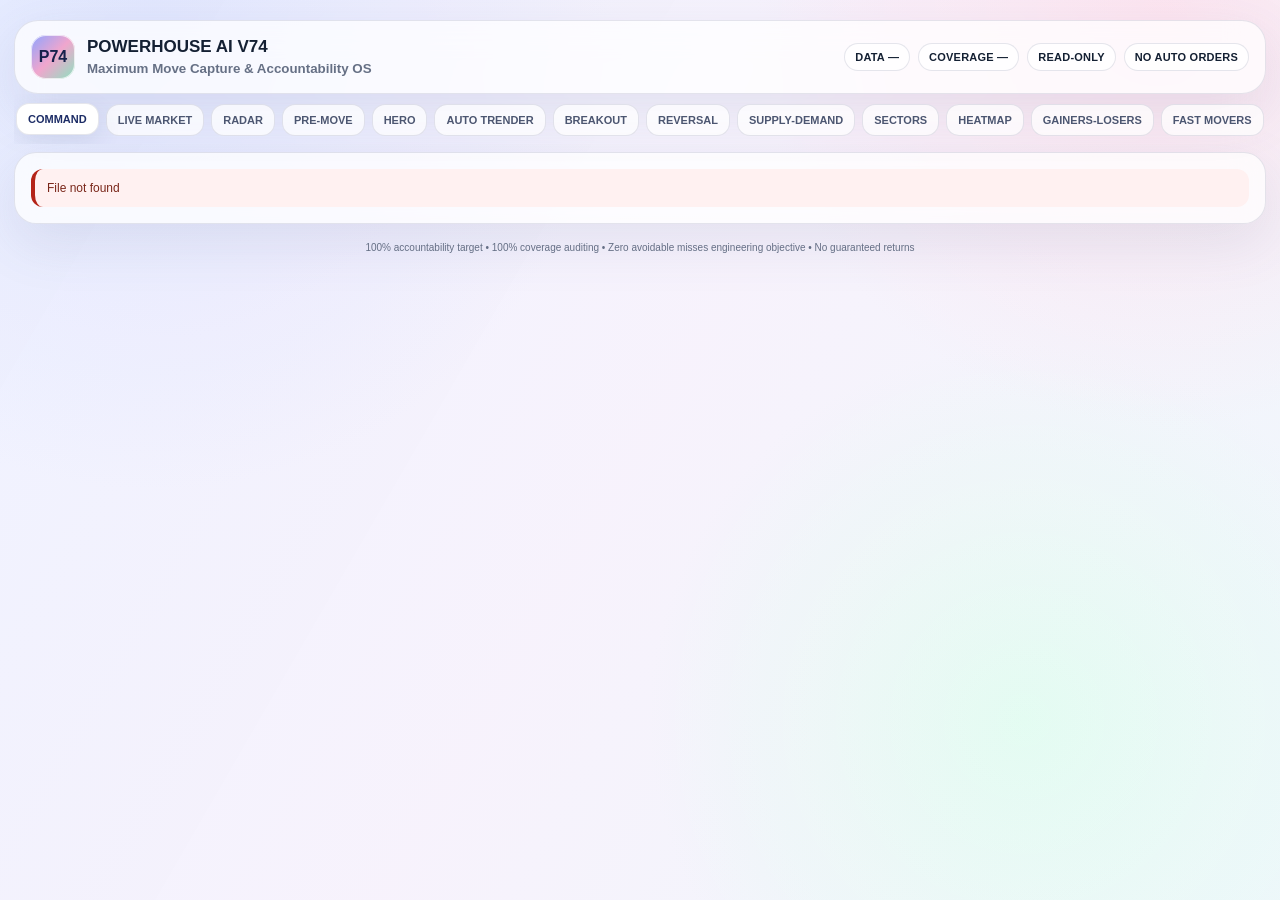
==== static/v74.html @ 8a263426 "Add files via upload" ====
<!doctype html>
<html lang="en">
<head>
<meta charset="utf-8" />
<meta name="viewport" content="width=device-width,initial-scale=1,viewport-fit=cover" />
<meta name="theme-color" content="#f8f7ff" />
<title>POWERHOUSE AI V74</title>
<style>
:root{--bg:#f7f8ff;--ink:#142033;--muted:#667085;--line:rgba(70,82,120,.14);--glass:rgba(255,255,255,.72);--glass2:rgba(255,255,255,.9);--shadow:0 18px 55px rgba(80,91,138,.12);--good:#157347;--warn:#9a6700;--bad:#b42318;--blue:#3b5ccc;--radius:22px}
*{box-sizing:border-box}html{scroll-behavior:smooth}body{margin:0;background:radial-gradient(circle at 12% 4%,#e8ecff 0,transparent 32%),radial-gradient(circle at 91% 2%,#ffe8f3 0,transparent 28%),radial-gradient(circle at 80% 80%,#e7fff5 0,transparent 30%),var(--bg);color:var(--ink);font-family:Inter,ui-sans-serif,-apple-system,BlinkMacSystemFont,"Segoe UI",sans-serif;min-height:100vh}
body:before{content:"";position:fixed;inset:0;pointer-events:none;background:linear-gradient(120deg,rgba(137,172,255,.08),rgba(255,174,214,.07),rgba(152,236,205,.07));z-index:-1}
.shell{max-width:1680px;margin:auto;padding:14px 14px 80px}.top{position:sticky;top:0;z-index:30;padding-top:max(6px,env(safe-area-inset-top));backdrop-filter:blur(18px)}
.brandbar{display:flex;align-items:center;justify-content:space-between;gap:14px;background:var(--glass);border:1px solid var(--line);box-shadow:var(--shadow);border-radius:24px;padding:14px 16px}.brand{display:flex;gap:12px;align-items:center}.logo{width:44px;height:44px;border-radius:15px;background:linear-gradient(135deg,#8ea4ff,#f0a6cd,#8de2c0);display:grid;place-items:center;font-weight:900;color:#17214c;box-shadow:inset 0 0 0 1px rgba(255,255,255,.7)}
.brand h1{font-size:17px;line-height:1.1;margin:0}.brand small{display:block;color:var(--muted);margin-top:4px;font-weight:650}.statusrow{display:flex;gap:8px;flex-wrap:wrap;justify-content:flex-end}.pill{border:1px solid var(--line);background:rgba(255,255,255,.76);border-radius:999px;padding:7px 10px;font-size:11px;font-weight:800;letter-spacing:.02em}.pill.live{color:var(--good)}.pill.bad{color:var(--bad)}
.tabs{display:flex;gap:7px;overflow-x:auto;padding:10px 2px 8px;scrollbar-width:thin}.tab{flex:0 0 auto;border:1px solid var(--line);background:rgba(255,255,255,.74);color:#4c5671;padding:9px 11px;border-radius:13px;font-size:11px;font-weight:850;cursor:pointer;transition:.18s}.tab:hover,.tab.active{transform:translateY(-1px);background:#fff;color:#1d2d66;box-shadow:0 8px 25px rgba(74,87,140,.12)}
.grid{display:grid;grid-template-columns:repeat(12,1fr);gap:12px;margin-top:8px}.card{grid-column:span 3;background:var(--glass);border:1px solid var(--line);border-radius:var(--radius);box-shadow:var(--shadow);padding:16px;backdrop-filter:blur(16px)}.wide{grid-column:span 12}.half{grid-column:span 6}.third{grid-column:span 4}.two{grid-column:span 2}
.label{font-size:10px;color:var(--muted);text-transform:uppercase;letter-spacing:.09em;font-weight:850}.metric{font-size:29px;font-weight:900;margin-top:6px;line-height:1}.sub{font-size:12px;color:var(--muted);margin-top:7px;line-height:1.5}.section-title{display:flex;align-items:center;justify-content:space-between;gap:10px;margin-bottom:12px}.section-title h2{font-size:15px;margin:0}.section-title .tag{font-size:10px;font-weight:850;color:var(--blue);background:#eef1ff;padding:6px 9px;border-radius:999px}
.tablewrap{overflow:auto;border-radius:15px;border:1px solid var(--line)}table{width:100%;border-collapse:collapse;min-width:920px;background:rgba(255,255,255,.55)}th,td{text-align:left;padding:10px 11px;border-bottom:1px solid var(--line);font-size:11px;vertical-align:top}th{position:sticky;top:0;background:#fbfbff;color:#5c6478;font-size:10px;letter-spacing:.04em;text-transform:uppercase;z-index:2}tr:hover td{background:rgba(238,241,255,.6)}
.stage{display:inline-flex;padding:5px 8px;border-radius:999px;font-size:9px;font-weight:900;background:#eef1ff;color:#3f55a8}.state-watch{background:#f5f6f8;color:#667085}.state-early{background:#edf4ff;color:#175cd3}.state-pressure{background:#fff7e8;color:#b54708}.state-break{background:#fff0f1;color:#b42318}.state-active{background:#eafbf2;color:#067647}.neg{color:var(--bad)}.pos{color:var(--good)}
.scouts{display:grid;grid-template-columns:repeat(7,minmax(105px,1fr));gap:8px}.scout{border:1px solid var(--line);border-radius:15px;padding:10px;background:rgba(255,255,255,.65)}.scout b{display:block;font-size:12px;margin-top:5px}.scout small{color:var(--muted);font-size:9px}.bar{height:5px;background:#eef0f5;border-radius:999px;overflow:hidden;margin-top:8px}.bar i{display:block;height:100%;background:linear-gradient(90deg,#93a9ff,#e39bc7,#70d3ad);border-radius:999px}
.controls{display:flex;gap:8px;flex-wrap:wrap}.input{border:1px solid var(--line);background:#fff;border-radius:13px;padding:10px 12px;font:inherit;font-size:12px;outline:none;min-width:160px}.btn{border:0;background:#263b83;color:#fff;padding:10px 13px;border-radius:13px;font-size:11px;font-weight:850;cursor:pointer}.btn.secondary{background:#fff;color:#344054;border:1px solid var(--line)}
.hero-grid{display:grid;grid-template-columns:repeat(4,1fr);gap:8px}.hero-field{border:1px solid var(--line);background:rgba(255,255,255,.62);padding:10px;border-radius:14px}.hero-field span{display:block;font-size:9px;text-transform:uppercase;color:var(--muted);font-weight:800}.hero-field b{display:block;margin-top:5px;font-size:13px}.call{color:var(--good)}.put{color:var(--bad)}.wait{color:var(--warn)}
.truth{border-left:4px solid #8395e9;background:rgba(238,241,255,.72);padding:12px 14px;border-radius:12px;font-size:11px;line-height:1.55;color:#4e5870}.empty{padding:28px;text-align:center;color:var(--muted);font-size:12px}.error{border-left:4px solid var(--bad);background:#fff1f1;padding:12px;border-radius:12px;color:#7a271a;font-size:12px}.goodnote{border-left:4px solid var(--good);background:#ecfdf3;padding:12px;border-radius:12px;color:#05603a;font-size:12px}.mono{font-family:ui-monospace,SFMono-Regular,Menlo,monospace;white-space:pre-wrap;font-size:10px;line-height:1.5;max-height:460px;overflow:auto;background:#f8f9fc;border:1px solid var(--line);padding:12px;border-radius:15px}.footer{margin-top:18px;color:var(--muted);font-size:10px;text-align:center}
@media(max-width:1100px){.card,.third{grid-column:span 6}.two{grid-column:span 4}.scouts{grid-template-columns:repeat(4,1fr)}}@media(max-width:720px){.shell{padding:8px 8px 64px}.brandbar{border-radius:18px;padding:11px}.brand small{display:none}.statusrow .pill:nth-child(n+3){display:none}.card,.half,.third,.two{grid-column:span 12}.grid{gap:8px}.scouts{grid-template-columns:repeat(2,1fr)}.hero-grid{grid-template-columns:repeat(2,1fr)}.metric{font-size:25px}.tab{font-size:10px;padding:8px 9px}.card{padding:13px;border-radius:18px}}
</style>
</head>
<body>
<div class="shell">
  <div class="top">
    <div class="brandbar">
      <div class="brand"><div class="logo">P74</div><div><h1>POWERHOUSE AI V74</h1><small>Maximum Move Capture & Accountability OS</small></div></div>
      <div class="statusrow"><span id="dataPill" class="pill">DATA —</span><span id="coveragePill" class="pill">COVERAGE —</span><span class="pill">READ-ONLY</span><span class="pill">NO AUTO ORDERS</span></div>
    </div>
    <div id="tabs" class="tabs"></div>
  </div>

  <main id="content"></main>
  <div class="footer">100% accountability target • 100% coverage auditing • Zero avoidable misses engineering objective • No guaranteed returns</div>
</div>
<script>
const TABS = ["COMMAND","LIVE MARKET","RADAR","PRE-MOVE","HERO","AUTO TRENDER","BREAKOUT","REVERSAL","SUPPLY-DEMAND","SECTORS","HEATMAP","GAINERS-LOSERS","FAST MOVERS","DERIVATIVES","OPTION CHAIN","OI","FUTURES","GREEKS","IV","EXPIRY","VOLUME","ORDER FLOW","DEPTH","SMART MONEY","CHART","PATTERNS","CANDLESTICKS","VIX","CIRCUITS","ALERTS","RE-ENTRY","MISSED MOVES","REPLAY","PERFORMANCE","SYSTEM"];
let state={status:null,active:"COMMAND",hero:null,extra:null,lastFetchMs:null};
const $=s=>document.querySelector(s); const esc=v=>String(v??"—").replace(/[&<>"']/g,m=>({"&":"&amp;","<":"&lt;",">":"&gt;","\"":"&quot;","'":"&#39;"}[m]));
const n=(v,d=1)=>Number.isFinite(Number(v))?Number(v).toFixed(d):"—"; const clsChange=v=>Number(v)>=0?"pos":"neg";
function stageRank(s){return ["DISCOVERY","EARLY CLUE","BUILDING","ACCELERATING","ARMING","TRIGGER NEAR","TRIGGER READY","HERO","ENTRY ACTIVE","T1","T2","T3","RUNNER","EXIT / RE-ENTRY"].indexOf(s)}
function stateClass(s){if(s==="MOVE ACTIVE")return"state-active";if(s==="BREAK IMMINENT")return"state-break";if(s==="PRESSURE RISING")return"state-pressure";if(s==="EARLY BUILD")return"state-early";return"state-watch"}
function card(label,val,sub="",span="card"){return `<section class="${span}"><div class="label">${esc(label)}</div><div class="metric">${esc(val)}</div>${sub?`<div class="sub">${sub}</div>`:""}</section>`}
function title(t,tag=""){return `<div class="section-title"><h2>${esc(t)}</h2>${tag?`<span class="tag">${esc(tag)}</span>`:""}</div>`}
function truth(){return `<div class="truth">V74 treats 100% movement capture as an engineering coverage target, not a profitability promise. Missing/stale evidence stays visible; opportunity discovery is broad, Hero qualification is strict.</div>`}
function rows(){return (((state.status||{}).radar||{}).candidates)||[]}
function candidateTable(list=rows(),limit=80){let r=list.slice(0,limit);if(!r.length)return `<div class="empty">No truthful live candidates available yet.</div>`;return `<div class="tablewrap"><table><thead><tr><th>Symbol</th><th>Stage</th><th>Move</th><th>Big Move</th><th>Score</th><th>LTP</th><th>Change</th><th>Scouts</th><th>Pattern</th><th>Sector</th><th>Second Chance</th></tr></thead><tbody>${r.map(x=>`<tr><td><b>${esc(x.symbol)}</b></td><td><span class="stage">${esc(x.stage)}</span></td><td>${esc(x.move_class)}</td><td><span class="stage ${stateClass(x.big_move_state)}">${esc(x.big_move_state)}</span></td><td><b>${n(x.score)}</b></td><td>${n(x.ltp,2)}</td><td class="${clsChange(x.change_pct)}">${n(x.change_pct,2)}%</td><td>${esc((x.scout_pack||{}).ready_count)}/7</td><td>${esc(x.pattern)}</td><td>${esc(x.sector)}</td><td>${esc((x.second_chance||[]).join(" • "))}</td></tr>`).join("")}</tbody></table></div>`}
function scoutPanel(c){let sp=(c||{}).scout_pack||{}, ss=sp.scouts||{};return `<div class="scouts">${["price","volume","oi","sector","order_flow","pattern","options"].map(k=>{let x=ss[k]||{},score=x.score;return `<div class="scout"><small>${esc(k.replace('_',' ').toUpperCase())}</small><b>${x.status==="READY"?n(score):"UNAVAILABLE"}</b><div class="bar"><i style="width:${Number(score)||0}%"></i></div></div>`}).join("")}</div>`}
function renderCommand(){let s=state.status||{},c=s.coverage||{},big=((s.big_move_capture_engine||{}).candidates)||[],best=big[0]||rows()[0];return `<div class="grid">${card("Universe Coverage",`${c.universe_covered??0}/${c.universe_expected??0}`,`${n(c.universe_coverage_pct)}% accounted`,"card two")}${card("Fresh Quotes",c.fresh_quotes??0,"Quote truth ≤ freshness guard","card two")}${card("Symbols Scanned",c.symbols_scanned??0,"Whole F&O coverage sentinel","card two")}${card("Moves Early",c.moves_detected_early??0,"Detected before meaningful-move event","card two")}${card("Moves Late",c.moves_detected_late??0,"Detected after move onset","card two")}${card("Completely Missed",c.moves_completely_missed??0,"Must have explicit root cause","card two")}
<section class="card wide">${title("BIG MOVE FORMING","Engine 5.0")}${best?`<div class="hero-grid"><div class="hero-field"><span>Symbol</span><b>${esc(best.symbol)}</b></div><div class="hero-field"><span>State</span><b>${esc(best.big_move_state)}</b></div><div class="hero-field"><span>Lifecycle</span><b>${esc(best.stage)}</b></div><div class="hero-field"><span>Move class</span><b>${esc(best.move_class)}</b></div></div><div style="margin-top:12px">${scoutPanel(best)}</div>`:`<div class="empty">Waiting for live F&O evidence.</div>`}</section>
<section class="card wide">${title("Priority Radar",`${rows().length} tracked`)}${candidateTable(rows(),25)}</section><section class="card wide">${truth()}</section></div>`}
function renderLive(){let r=[...rows()].sort((a,b)=>Math.abs(Number(b.change_pct)||0)-Math.abs(Number(a.change_pct)||0));return `<div class="grid"><section class="card wide">${title("LIVE MARKET — Truthful F&O Census","No mock fill")}${candidateTable(r,120)}</section></div>`}
function renderRadar(filter){let r=rows();if(filter)r=r.filter(filter);return `<div class="grid"><section class="card wide">${title(state.active,`${r.length} matches`)}${candidateTable(r,150)}</section></div>`}
function renderHero(){let h=state.hero&&state.hero.hero5;return `<div class="grid"><section class="card wide">${title("HERO 5.0 — Exact Execution Plan","Strict qualification")}<div class="controls"><input id="heroSymbol" class="input" placeholder="F&O symbol e.g. RELIANCE"/><button class="btn" onclick="loadHero()">Build Hero</button></div>${!h?`<div class="empty">Enter a live F&O symbol. No Hero is emitted without option-chain + liquidity + risk evidence.</div>`:`<div style="margin-top:14px"><div class="hero-grid"><div class="hero-field"><span>CALL / PUT / WAIT</span><b class="${String(h.action||'wait').toLowerCase()}">${esc(h.action)}</b></div><div class="hero-field"><span>Strike</span><b>${esc(h.strike)}</b></div><div class="hero-field"><span>Expiry</span><b>${esc(h.expiry)}</b></div><div class="hero-field"><span>Premium</span><b>${esc(h.premium)}</b></div><div class="hero-field"><span>Entry Low</span><b>${esc(h.entry_low)}</b></div><div class="hero-field"><span>Ideal Entry</span><b>${esc(h.ideal_entry)}</b></div><div class="hero-field"><span>Entry High</span><b>${esc(h.entry_high)}</b></div><div class="hero-field"><span>Do Not Chase</span><b>${esc(h.do_not_chase)}</b></div><div class="hero-field"><span>SL</span><b>${esc(h.sl)}</b></div><div class="hero-field"><span>Structural SL</span><b>${esc(h.structural_sl)}</b></div><div class="hero-field"><span>Time Stop</span><b>${esc(h.time_stop_min)} min</b></div><div class="hero-field"><span>T1 / T2 / T3</span><b>${esc(h.t1)} / ${esc(h.t2)} / ${esc(h.t3)}</b></div><div class="hero-field"><span>Extended</span><b>${esc(h.extended_target)}</b></div><div class="hero-field"><span>Liquidity Grade</span><b>${esc(h.liquidity_grade)}</b></div><div class="hero-field"><span>Spread</span><b>${esc(h.spread_pct)}%</b></div><div class="hero-field"><span>VIX Regime</span><b>${esc(h.vix_regime)}</b></div></div><div style="margin-top:12px" class="${(h.blocked_by||[]).length?'error':'goodnote'}"><b>${(h.blocked_by||[]).length?'BLOCKED':'QUALIFIED'}</b> ${(h.blocked_by||[]).join(' • ')||'No mandatory blocker active.'}</div><div class="grid" style="margin-top:0"><div class="card third">${title('Why Now')}<div class="sub">${esc((h.why_now||[]).join(' • '))}</div></div><div class="card third">${title('Why This Strike')}<div class="sub">${esc((h.why_this_strike||[]).join(' • '))}</div></div><div class="card third">${title('What Invalidates')}<div class="sub">${esc((h.what_invalidates||[]).join(' • '))}</div></div></div></div>`}</section></div>`}
function renderDeriv(kind){let r=rows();let col={"OI":"oi","IV":"options","GREEKS":"options","FUTURES":"oi","DERIVATIVES":"options"}[kind]||"options";return `<div class="grid"><section class="card wide">${title(kind,"Evidence only when supplied")}<div class="tablewrap"><table><thead><tr><th>Symbol</th><th>Stage</th><th>Scout</th><th>Score</th><th>Evidence</th></tr></thead><tbody>${r.slice(0,120).map(x=>{let z=(((x.scout_pack||{}).scouts)||{})[col]||{};return `<tr><td><b>${esc(x.symbol)}</b></td><td>${esc(x.stage)}</td><td>${esc(z.status)}</td><td>${esc(z.score)}</td><td><span class="mono" style="display:block;max-height:80px">${esc(JSON.stringify(z))}</span></td></tr>`}).join('')}</tbody></table></div></section></div>`}
function renderMicroEvidence(kind){let map={"VOLUME":"volume","ORDER FLOW":"order_flow","DEPTH":"order_flow","PATTERNS":"pattern","CANDLESTICKS":"pattern","SECTORS":"sector","SMART MONEY":"order_flow"};let key=map[kind]||"price";return `<div class="grid"><section class="card wide">${title(kind,"7-scout context")}<div class="tablewrap"><table><thead><tr><th>Symbol</th><th>Stage</th><th>Move</th><th>Score</th><th>${esc(kind)} evidence</th></tr></thead><tbody>${rows().slice(0,140).map(x=>{let z=(((x.scout_pack||{}).scouts)||{})[key]||{};return `<tr><td><b>${esc(x.symbol)}</b></td><td>${esc(x.stage)}</td><td>${esc(x.move_class)}</td><td>${esc(z.score)}</td><td><span class="mono" style="display:block;max-height:80px">${esc(JSON.stringify(z))}</span></td></tr>`}).join('')}</tbody></table></div></section></div>`}
function renderMiss(){let m=(state.status||{}).miss_killer||{};return `<div class="grid">${Object.entries(m.counts||{}).filter(([,v])=>v).map(([k,v])=>card(k,v,"Root-cause events","card third")).join('')}<section class="card wide">${title("MISS KILLER 2.0","Silent miss forbidden")}<div class="sub">Allowed classifications: ${esc((m.allowed_classifications||[]).join(' • '))}</div><div class="mono" style="margin-top:12px">${esc(JSON.stringify(m.events||[],null,2))}</div></section></div>`}
function renderPerformance(){let p=(state.status||{}).performance_intelligence||{};let list=p.pattern_records||[];return `<div class="grid">${card("Tracked Setups",(p.overall||{}).tracked_setups??0,"Observed V74 candidates","card third")}${card("Meaningful Moves",(p.overall||{}).meaningful_moves??0,"Observed events","card third")}${card("Median Lead Time",`${n((p.overall||{}).median_lead_time_sec,1)}s`,`Descriptive, not predictive`,"card third")}<section class="card wide">${title("Profitability Intelligence","Observed records only")}<div class="tablewrap"><table><thead><tr><th>Pattern</th><th>Sample</th><th>Follow-through</th><th>Median MFE</th><th>Median MAE</th><th>Probability</th></tr></thead><tbody>${list.map(x=>`<tr><td>${esc(x.pattern)}</td><td>${esc(x.sample_size)}</td><td>${esc(x.observed_follow_through_pct)}%</td><td>${esc(x.median_mfe_pct)}%</td><td>${esc(x.median_mae_pct)}%</td><td>Not claimed</td></tr>`).join('')}</tbody></table></div></section></div>`}
function renderReplay(){return `<div class="grid"><section class="card wide">${title("REPLAY — No Look-Ahead Forensics")}<div class="controls"><input id="replaySymbol" class="input" placeholder="Symbol"/><button class="btn" onclick="loadReplay()">Load Replay</button></div>${state.extra?`<div class="mono" style="margin-top:12px">${esc(JSON.stringify(state.extra,null,2))}</div>`:`<div class="empty">Enter a symbol to inspect the existing V72 replay timeline through V74.</div>`}</section></div>`}
function renderOptionChain(){return `<div class="grid"><section class="card wide">${title("OPTION CHAIN","On-demand, no fake chain")}<div class="controls"><input id="chainSymbol" class="input" placeholder="F&O symbol"/><button class="btn" onclick="loadChain()">Fetch Live Chain</button></div>${state.extra?`<div class="mono" style="margin-top:12px">${esc(JSON.stringify(state.extra,null,2))}</div>`:`<div class="empty">Option chain is fetched only from the authenticated provider.</div>`}</section></div>`}
function renderChart(){return `<div class="grid"><section class="card wide">${title("CHART SUPER ENGINE","Supply/Demand • VWAP • AVWAP • EMA • VP • OI Walls • Hero levels")}<div class="controls"><input id="chartSymbol" class="input" placeholder="F&O symbol"/><button class="btn" onclick="loadChart()">Load Intelligence</button></div>${state.extra?`<div class="mono" style="margin-top:12px">${esc(JSON.stringify(state.extra,null,2))}</div>`:`<div class="empty">On-demand chart intelligence preserves existing V72/V73 calculation paths.</div>`}</section></div>`}
function renderSystem(){let s=state.status||{};return `<div class="grid"><section class="card half">${title("SYSTEM TRUTH")}<div class="mono">${esc(JSON.stringify({version:s.version,release:s.release,data_status:s.data_status,coverage:s.coverage,performance:s.performance,truth_policy:s.truth_policy},null,2))}</div></section><section class="card half">${title("Session / Expiry Brain")}<div class="mono">${esc(JSON.stringify(s.session_brain||{},null,2))}</div></section><section class="card wide">${truth()}</section></div>`}
function render(){let a=state.active;let html;if(a==="COMMAND")html=renderCommand();else if(a==="LIVE MARKET")html=renderLive();else if(a==="RADAR")html=renderRadar();else if(a==="PRE-MOVE")html=renderRadar(x=>stageRank(x.stage)<=6);else if(a==="HERO")html=renderHero();else if(a==="AUTO TRENDER")html=renderRadar(x=>x.stage==="ACCELERATING"||x.stage==="ARMING"||x.stage==="TRIGGER NEAR");else if(a==="BREAKOUT")html=renderRadar(x=>x.move_class==="BREAKOUT MOVE"||String(x.pattern||'').toUpperCase().includes('BREAK'));else if(a==="REVERSAL")html=renderRadar(x=>x.move_class==="REVERSAL MOVE"||String(x.pattern||'').toUpperCase().includes('REVERS'));else if(a==="SUPPLY-DEMAND")html=renderRadar(x=>x.supply_demand);else if(a==="HEATMAP")html=renderRadar();else if(a==="GAINERS-LOSERS")html=renderLive();else if(a==="FAST MOVERS")html=renderRadar(x=>Number((((x.scout_pack||{}).scouts||{}).price||{}).score)>=60);else if(["DERIVATIVES","OI","FUTURES","GREEKS","IV"].includes(a))html=renderDeriv(a);else if(a==="OPTION CHAIN")html=renderOptionChain();else if(a==="EXPIRY")html=renderSystem();else if(["VOLUME","ORDER FLOW","DEPTH","SMART MONEY","PATTERNS","CANDLESTICKS","SECTORS"].includes(a))html=renderMicroEvidence(a);else if(a==="CHART")html=renderChart();else if(a==="VIX")html=renderSystem();else if(a==="CIRCUITS"){let c=(state.status||{}).circuits||{};html=`<div class="grid"><section class="card wide">${title('CIRCUITS',`${(c.candidates||[]).length||0} candidates`)}<div class="mono">${esc(JSON.stringify(c,null,2))}</div></section></div>`}else if(a==="ALERTS"){let c=(state.status||{}).alerts||{};html=`<div class="grid"><section class="card wide">${title('ALERTS','P0–P3 evidence priorities')}<div class="mono">${esc(JSON.stringify(c,null,2))}</div></section></div>`}else if(a==="RE-ENTRY")html=renderRadar(x=>(x.second_chance||[]).length);else if(a==="MISSED MOVES")html=renderMiss();else if(a==="REPLAY")html=renderReplay();else if(a==="PERFORMANCE")html=renderPerformance();else html=renderSystem();$("#content").innerHTML=html;}
function initTabs(){let el=$("#tabs");el.innerHTML=TABS.map(t=>`<button class="tab ${t===state.active?'active':''}" data-tab="${esc(t)}">${esc(t)}</button>`).join('');el.addEventListener('click',e=>{let b=e.target.closest('.tab');if(!b)return;state.active=b.dataset.tab;state.extra=null;document.querySelectorAll('.tab').forEach(x=>x.classList.toggle('active',x===b));render();telemetry();});}
async function getJson(url,opt){let t=performance.now();let r=await fetch(url,opt);let fetchMs=performance.now()-t;state.lastFetchMs=fetchMs;if(!r.ok){let j=await r.json().catch(()=>({detail:r.statusText}));throw new Error(j.detail||r.statusText)}return r.json()}
async function load(){try{state.status=await getJson('/api/v74/status');let ds=state.status.data_status||'UNAVAILABLE';$("#dataPill").textContent=`DATA ${ds}`;$("#dataPill").className=`pill ${ds==='LIVE'?'live':'bad'}`;let c=state.status.coverage||{};$("#coveragePill").textContent=`COVERAGE ${c.universe_covered??0}/${c.universe_expected??0}`;$("#coveragePill").className='pill';render();telemetry()}catch(e){$("#content").innerHTML=`<div class="grid"><section class="card wide"><div class="error">${esc(e.message)}</div></section></div>`}}
async function loadHero(){let v=$("#heroSymbol")?.value?.trim();if(!v)return;try{state.hero=await getJson(`/api/v74/hero/${encodeURIComponent(v)}`);render()}catch(e){alert(e.message)}}
async function loadReplay(){let v=$("#replaySymbol")?.value?.trim();if(!v)return;try{state.extra=await getJson(`/api/v74/replay/${encodeURIComponent(v)}`);render()}catch(e){alert(e.message)}}
async function loadChain(){let v=$("#chainSymbol")?.value?.trim();if(!v)return;try{state.extra=await getJson(`/api/v74/option-chain/${encodeURIComponent(v)}`);render()}catch(e){alert(e.message)}}
async function loadChart(){let v=$("#chartSymbol")?.value?.trim();if(!v)return;try{state.extra=await getJson(`/api/v74/chart/${encodeURIComponent(v)}`);render()}catch(e){alert(e.message)}}
function telemetry(){let payload={fetch_ms:state.lastFetchMs,render_ms:0,tab:state.active};fetch('/api/v74/telemetry/ui',{method:'POST',headers:{'content-type':'application/json'},body:JSON.stringify(payload)}).catch(()=>{});}
initTabs();load();setInterval(load,15000);
</script>
</body>
</html>
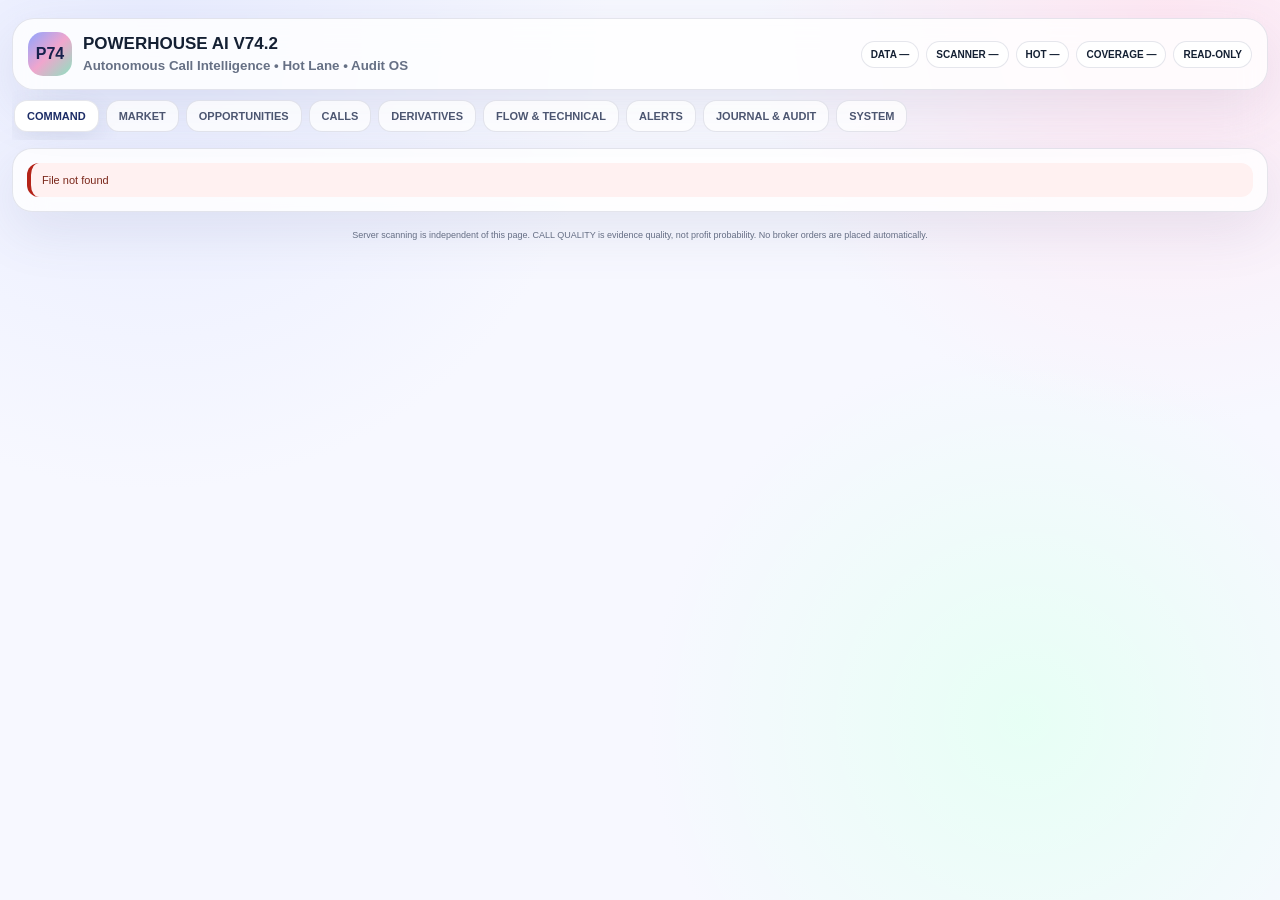
==== commit d4f58fef: "Add files via upload" ====
--- a/static/v74.html
+++ b/static/v74.html
@@ -4,76 +4,63 @@
 <meta charset="utf-8" />
 <meta name="viewport" content="width=device-width,initial-scale=1,viewport-fit=cover" />
 <meta name="theme-color" content="#f8f7ff" />
-<title>POWERHOUSE AI V74</title>
+<title>POWERHOUSE AI V74.2 — Autonomous Call Intelligence</title>
 <style>
-:root{--bg:#f7f8ff;--ink:#142033;--muted:#667085;--line:rgba(70,82,120,.14);--glass:rgba(255,255,255,.72);--glass2:rgba(255,255,255,.9);--shadow:0 18px 55px rgba(80,91,138,.12);--good:#157347;--warn:#9a6700;--bad:#b42318;--blue:#3b5ccc;--radius:22px}
+:root{--bg:#f7f8ff;--ink:#142033;--muted:#667085;--line:rgba(70,82,120,.14);--glass:rgba(255,255,255,.80);--shadow:0 18px 55px rgba(80,91,138,.12);--good:#157347;--warn:#9a6700;--bad:#b42318;--blue:#3b5ccc;--radius:20px}
 *{box-sizing:border-box}html{scroll-behavior:smooth}body{margin:0;background:radial-gradient(circle at 12% 4%,#e8ecff 0,transparent 32%),radial-gradient(circle at 91% 2%,#ffe8f3 0,transparent 28%),radial-gradient(circle at 80% 80%,#e7fff5 0,transparent 30%),var(--bg);color:var(--ink);font-family:Inter,ui-sans-serif,-apple-system,BlinkMacSystemFont,"Segoe UI",sans-serif;min-height:100vh}
-body:before{content:"";position:fixed;inset:0;pointer-events:none;background:linear-gradient(120deg,rgba(137,172,255,.08),rgba(255,174,214,.07),rgba(152,236,205,.07));z-index:-1}
-.shell{max-width:1680px;margin:auto;padding:14px 14px 80px}.top{position:sticky;top:0;z-index:30;padding-top:max(6px,env(safe-area-inset-top));backdrop-filter:blur(18px)}
-.brandbar{display:flex;align-items:center;justify-content:space-between;gap:14px;background:var(--glass);border:1px solid var(--line);box-shadow:var(--shadow);border-radius:24px;padding:14px 16px}.brand{display:flex;gap:12px;align-items:center}.logo{width:44px;height:44px;border-radius:15px;background:linear-gradient(135deg,#8ea4ff,#f0a6cd,#8de2c0);display:grid;place-items:center;font-weight:900;color:#17214c;box-shadow:inset 0 0 0 1px rgba(255,255,255,.7)}
-.brand h1{font-size:17px;line-height:1.1;margin:0}.brand small{display:block;color:var(--muted);margin-top:4px;font-weight:650}.statusrow{display:flex;gap:8px;flex-wrap:wrap;justify-content:flex-end}.pill{border:1px solid var(--line);background:rgba(255,255,255,.76);border-radius:999px;padding:7px 10px;font-size:11px;font-weight:800;letter-spacing:.02em}.pill.live{color:var(--good)}.pill.bad{color:var(--bad)}
-.tabs{display:flex;gap:7px;overflow-x:auto;padding:10px 2px 8px;scrollbar-width:thin}.tab{flex:0 0 auto;border:1px solid var(--line);background:rgba(255,255,255,.74);color:#4c5671;padding:9px 11px;border-radius:13px;font-size:11px;font-weight:850;cursor:pointer;transition:.18s}.tab:hover,.tab.active{transform:translateY(-1px);background:#fff;color:#1d2d66;box-shadow:0 8px 25px rgba(74,87,140,.12)}
-.grid{display:grid;grid-template-columns:repeat(12,1fr);gap:12px;margin-top:8px}.card{grid-column:span 3;background:var(--glass);border:1px solid var(--line);border-radius:var(--radius);box-shadow:var(--shadow);padding:16px;backdrop-filter:blur(16px)}.wide{grid-column:span 12}.half{grid-column:span 6}.third{grid-column:span 4}.two{grid-column:span 2}
-.label{font-size:10px;color:var(--muted);text-transform:uppercase;letter-spacing:.09em;font-weight:850}.metric{font-size:29px;font-weight:900;margin-top:6px;line-height:1}.sub{font-size:12px;color:var(--muted);margin-top:7px;line-height:1.5}.section-title{display:flex;align-items:center;justify-content:space-between;gap:10px;margin-bottom:12px}.section-title h2{font-size:15px;margin:0}.section-title .tag{font-size:10px;font-weight:850;color:var(--blue);background:#eef1ff;padding:6px 9px;border-radius:999px}
-.tablewrap{overflow:auto;border-radius:15px;border:1px solid var(--line)}table{width:100%;border-collapse:collapse;min-width:920px;background:rgba(255,255,255,.55)}th,td{text-align:left;padding:10px 11px;border-bottom:1px solid var(--line);font-size:11px;vertical-align:top}th{position:sticky;top:0;background:#fbfbff;color:#5c6478;font-size:10px;letter-spacing:.04em;text-transform:uppercase;z-index:2}tr:hover td{background:rgba(238,241,255,.6)}
-.stage{display:inline-flex;padding:5px 8px;border-radius:999px;font-size:9px;font-weight:900;background:#eef1ff;color:#3f55a8}.state-watch{background:#f5f6f8;color:#667085}.state-early{background:#edf4ff;color:#175cd3}.state-pressure{background:#fff7e8;color:#b54708}.state-break{background:#fff0f1;color:#b42318}.state-active{background:#eafbf2;color:#067647}.neg{color:var(--bad)}.pos{color:var(--good)}
-.scouts{display:grid;grid-template-columns:repeat(7,minmax(105px,1fr));gap:8px}.scout{border:1px solid var(--line);border-radius:15px;padding:10px;background:rgba(255,255,255,.65)}.scout b{display:block;font-size:12px;margin-top:5px}.scout small{color:var(--muted);font-size:9px}.bar{height:5px;background:#eef0f5;border-radius:999px;overflow:hidden;margin-top:8px}.bar i{display:block;height:100%;background:linear-gradient(90deg,#93a9ff,#e39bc7,#70d3ad);border-radius:999px}
-.controls{display:flex;gap:8px;flex-wrap:wrap}.input{border:1px solid var(--line);background:#fff;border-radius:13px;padding:10px 12px;font:inherit;font-size:12px;outline:none;min-width:160px}.btn{border:0;background:#263b83;color:#fff;padding:10px 13px;border-radius:13px;font-size:11px;font-weight:850;cursor:pointer}.btn.secondary{background:#fff;color:#344054;border:1px solid var(--line)}
-.hero-grid{display:grid;grid-template-columns:repeat(4,1fr);gap:8px}.hero-field{border:1px solid var(--line);background:rgba(255,255,255,.62);padding:10px;border-radius:14px}.hero-field span{display:block;font-size:9px;text-transform:uppercase;color:var(--muted);font-weight:800}.hero-field b{display:block;margin-top:5px;font-size:13px}.call{color:var(--good)}.put{color:var(--bad)}.wait{color:var(--warn)}
-.truth{border-left:4px solid #8395e9;background:rgba(238,241,255,.72);padding:12px 14px;border-radius:12px;font-size:11px;line-height:1.55;color:#4e5870}.empty{padding:28px;text-align:center;color:var(--muted);font-size:12px}.error{border-left:4px solid var(--bad);background:#fff1f1;padding:12px;border-radius:12px;color:#7a271a;font-size:12px}.goodnote{border-left:4px solid var(--good);background:#ecfdf3;padding:12px;border-radius:12px;color:#05603a;font-size:12px}.mono{font-family:ui-monospace,SFMono-Regular,Menlo,monospace;white-space:pre-wrap;font-size:10px;line-height:1.5;max-height:460px;overflow:auto;background:#f8f9fc;border:1px solid var(--line);padding:12px;border-radius:15px}.footer{margin-top:18px;color:var(--muted);font-size:10px;text-align:center}
-@media(max-width:1100px){.card,.third{grid-column:span 6}.two{grid-column:span 4}.scouts{grid-template-columns:repeat(4,1fr)}}@media(max-width:720px){.shell{padding:8px 8px 64px}.brandbar{border-radius:18px;padding:11px}.brand small{display:none}.statusrow .pill:nth-child(n+3){display:none}.card,.half,.third,.two{grid-column:span 12}.grid{gap:8px}.scouts{grid-template-columns:repeat(2,1fr)}.hero-grid{grid-template-columns:repeat(2,1fr)}.metric{font-size:25px}.tab{font-size:10px;padding:8px 9px}.card{padding:13px;border-radius:18px}}
+.shell{max-width:1760px;margin:auto;padding:12px 12px 80px}.top{position:sticky;top:0;z-index:30;padding-top:max(6px,env(safe-area-inset-top));backdrop-filter:blur(18px)}.brandbar{display:flex;align-items:center;justify-content:space-between;gap:12px;background:var(--glass);border:1px solid var(--line);box-shadow:var(--shadow);border-radius:22px;padding:13px 15px}.brand{display:flex;gap:11px;align-items:center}.logo{width:44px;height:44px;border-radius:15px;background:linear-gradient(135deg,#8ea4ff,#f0a6cd,#8de2c0);display:grid;place-items:center;font-weight:900;color:#17214c}.brand h1{font-size:17px;line-height:1.1;margin:0}.brand small{display:block;color:var(--muted);margin-top:4px;font-weight:650}.statusrow{display:flex;gap:7px;flex-wrap:wrap;justify-content:flex-end}.pill{border:1px solid var(--line);background:rgba(255,255,255,.82);border-radius:999px;padding:7px 9px;font-size:10px;font-weight:850}.pill.live{color:var(--good)}.pill.bad{color:var(--bad)}.pill.warn{color:var(--warn)}
+.tabs{display:flex;gap:7px;overflow-x:auto;padding:10px 2px 8px;scrollbar-width:thin}.tab{flex:0 0 auto;border:1px solid var(--line);background:rgba(255,255,255,.76);color:#4c5671;padding:9px 12px;border-radius:13px;font-size:11px;font-weight:850;cursor:pointer}.tab.active{background:#fff;color:#1d2d66;box-shadow:0 8px 25px rgba(74,87,140,.12)}
+.grid{display:grid;grid-template-columns:repeat(12,1fr);gap:10px;margin-top:8px}.card{grid-column:span 3;background:var(--glass);border:1px solid var(--line);border-radius:var(--radius);box-shadow:var(--shadow);padding:14px;backdrop-filter:blur(16px)}.wide{grid-column:span 12}.half{grid-column:span 6}.third{grid-column:span 4}.two{grid-column:span 2}.label{font-size:9px;color:var(--muted);text-transform:uppercase;letter-spacing:.08em;font-weight:850}.metric{font-size:27px;font-weight:900;margin-top:5px;line-height:1}.sub{font-size:11px;color:var(--muted);margin-top:6px;line-height:1.45}.section-title{display:flex;align-items:center;justify-content:space-between;gap:10px;margin-bottom:10px}.section-title h2{font-size:14px;margin:0}.tag{font-size:9px;font-weight:850;color:var(--blue);background:#eef1ff;padding:5px 8px;border-radius:999px}
+.tablewrap{overflow:auto;border-radius:14px;border:1px solid var(--line)}table{width:100%;border-collapse:collapse;min-width:820px;background:rgba(255,255,255,.55)}th,td{text-align:left;padding:9px 10px;border-bottom:1px solid var(--line);font-size:10px;vertical-align:top}th{position:sticky;top:0;background:#fbfbff;color:#5c6478;font-size:9px;letter-spacing:.04em;text-transform:uppercase;z-index:2}.stage{display:inline-flex;padding:4px 7px;border-radius:999px;font-size:8px;font-weight:900;background:#eef1ff;color:#3f55a8}.pos{color:var(--good)}.neg{color:var(--bad)}
+.controls{display:flex;gap:7px;flex-wrap:wrap}.input{border:1px solid var(--line);background:#fff;border-radius:12px;padding:9px 11px;font:inherit;font-size:11px;outline:none;min-width:155px}.btn{border:0;background:#263b83;color:#fff;padding:9px 12px;border-radius:12px;font-size:10px;font-weight:850;cursor:pointer}.btn.secondary{background:#fff;color:#344054;border:1px solid var(--line)}
+.call-card{border:1px solid var(--line);background:rgba(255,255,255,.76);border-radius:16px;padding:12px;margin-bottom:10px}.call-head{display:flex;justify-content:space-between;align-items:flex-start;gap:10px}.call-action{font-size:19px;font-weight:950}.call-action.buy{color:var(--good)}.call-action.wait{color:var(--warn)}.call-action.stop{color:var(--bad)}.call-grid{display:grid;grid-template-columns:repeat(6,minmax(105px,1fr));gap:7px;margin-top:10px}.call-field{border:1px solid var(--line);background:rgba(248,249,252,.88);padding:9px;border-radius:12px}.call-field span{display:block;font-size:8px;text-transform:uppercase;color:var(--muted);font-weight:800}.call-field b{display:block;margin-top:4px;font-size:12px}.call-reasons{display:grid;grid-template-columns:1fr 1fr;gap:8px;margin-top:10px}.note{border-left:4px solid #8395e9;background:rgba(238,241,255,.72);padding:10px 12px;border-radius:11px;font-size:10px;line-height:1.5;color:#4e5870}.note.good{border-left-color:var(--good)}.note.bad{border-left-color:var(--bad)}
+.truth{border-left:4px solid #8395e9;background:rgba(238,241,255,.72);padding:11px 13px;border-radius:12px;font-size:10px;line-height:1.5;color:#4e5870}.empty{padding:24px;text-align:center;color:var(--muted);font-size:11px}.error{border-left:4px solid var(--bad);background:#fff1f1;padding:11px;border-radius:12px;color:#7a271a;font-size:11px}.mono{font-family:ui-monospace,SFMono-Regular,Menlo,monospace;white-space:pre-wrap;font-size:9px;line-height:1.45;max-height:440px;overflow:auto;background:#f8f9fc;border:1px solid var(--line);padding:11px;border-radius:14px}.split{display:grid;grid-template-columns:1fr 1fr;gap:9px}.footer{margin-top:18px;color:var(--muted);font-size:9px;text-align:center}
+.alert-toast{position:fixed;left:50%;top:max(12px,env(safe-area-inset-top));transform:translateX(-50%) translateY(-130%);z-index:9999;width:min(92vw,680px);background:#fff;border:1px solid var(--line);box-shadow:0 22px 60px rgba(20,32,51,.22);border-radius:18px;padding:12px 14px;transition:.22s;opacity:0;pointer-events:none}.alert-toast.show{transform:translateX(-50%) translateY(0);opacity:1}.alert-toast.p0{border-left:5px solid #b42318}.alert-toast.p1{border-left:5px solid #b54708}.alert-toast.p2{border-left:5px solid #175cd3}.alert-toast.p3{border-left:5px solid #667085}
+@media(max-width:1150px){.card,.third{grid-column:span 6}.two{grid-column:span 4}.call-grid{grid-template-columns:repeat(3,1fr)}}@media(max-width:720px){.shell{padding:8px 8px 64px}.brand small{display:none}.statusrow .pill:nth-child(n+4){display:none}.card,.half,.third,.two{grid-column:span 12}.split,.call-reasons{grid-template-columns:1fr}.metric{font-size:24px}.tab{font-size:10px;padding:8px 9px}.call-grid{grid-template-columns:repeat(2,1fr)}}
 </style>
 </head>
 <body>
+<div id="alertToast" class="alert-toast"><b id="alertToastTitle">Alert</b><div id="alertToastBody" class="sub"></div></div>
 <div class="shell">
   <div class="top">
     <div class="brandbar">
-      <div class="brand"><div class="logo">P74</div><div><h1>POWERHOUSE AI V74</h1><small>Maximum Move Capture & Accountability OS</small></div></div>
-      <div class="statusrow"><span id="dataPill" class="pill">DATA —</span><span id="coveragePill" class="pill">COVERAGE —</span><span class="pill">READ-ONLY</span><span class="pill">NO AUTO ORDERS</span></div>
+      <div class="brand"><div class="logo">P74</div><div><h1>POWERHOUSE AI V74.2</h1><small>Autonomous Call Intelligence • Hot Lane • Audit OS</small></div></div>
+      <div class="statusrow"><span id="dataPill" class="pill">DATA —</span><span id="scannerPill" class="pill">SCANNER —</span><span id="hotPill" class="pill">HOT —</span><span id="coveragePill" class="pill">COVERAGE —</span><span class="pill">READ-ONLY</span></div>
     </div>
     <div id="tabs" class="tabs"></div>
   </div>
-
   <main id="content"></main>
-  <div class="footer">100% accountability target • 100% coverage auditing • Zero avoidable misses engineering objective • No guaranteed returns</div>
+  <div class="footer">Server scanning is independent of this page. CALL QUALITY is evidence quality, not profit probability. No broker orders are placed automatically.</div>
 </div>
 <script>
-const TABS = ["COMMAND","LIVE MARKET","RADAR","PRE-MOVE","HERO","AUTO TRENDER","BREAKOUT","REVERSAL","SUPPLY-DEMAND","SECTORS","HEATMAP","GAINERS-LOSERS","FAST MOVERS","DERIVATIVES","OPTION CHAIN","OI","FUTURES","GREEKS","IV","EXPIRY","VOLUME","ORDER FLOW","DEPTH","SMART MONEY","CHART","PATTERNS","CANDLESTICKS","VIX","CIRCUITS","ALERTS","RE-ENTRY","MISSED MOVES","REPLAY","PERFORMANCE","SYSTEM"];
-let state={status:null,active:"COMMAND",hero:null,extra:null,lastFetchMs:null};
-const $=s=>document.querySelector(s); const esc=v=>String(v??"—").replace(/[&<>"']/g,m=>({"&":"&amp;","<":"&lt;",">":"&gt;","\"":"&quot;","'":"&#39;"}[m]));
-const n=(v,d=1)=>Number.isFinite(Number(v))?Number(v).toFixed(d):"—"; const clsChange=v=>Number(v)>=0?"pos":"neg";
-function stageRank(s){return ["DISCOVERY","EARLY CLUE","BUILDING","ACCELERATING","ARMING","TRIGGER NEAR","TRIGGER READY","HERO","ENTRY ACTIVE","T1","T2","T3","RUNNER","EXIT / RE-ENTRY"].indexOf(s)}
-function stateClass(s){if(s==="MOVE ACTIVE")return"state-active";if(s==="BREAK IMMINENT")return"state-break";if(s==="PRESSURE RISING")return"state-pressure";if(s==="EARLY BUILD")return"state-early";return"state-watch"}
-function card(label,val,sub="",span="card"){return `<section class="${span}"><div class="label">${esc(label)}</div><div class="metric">${esc(val)}</div>${sub?`<div class="sub">${sub}</div>`:""}</section>`}
-function title(t,tag=""){return `<div class="section-title"><h2>${esc(t)}</h2>${tag?`<span class="tag">${esc(tag)}</span>`:""}</div>`}
-function truth(){return `<div class="truth">V74 treats 100% movement capture as an engineering coverage target, not a profitability promise. Missing/stale evidence stays visible; opportunity discovery is broad, Hero qualification is strict.</div>`}
-function rows(){return (((state.status||{}).radar||{}).candidates)||[]}
-function candidateTable(list=rows(),limit=80){let r=list.slice(0,limit);if(!r.length)return `<div class="empty">No truthful live candidates available yet.</div>`;return `<div class="tablewrap"><table><thead><tr><th>Symbol</th><th>Stage</th><th>Move</th><th>Big Move</th><th>Score</th><th>LTP</th><th>Change</th><th>Scouts</th><th>Pattern</th><th>Sector</th><th>Second Chance</th></tr></thead><tbody>${r.map(x=>`<tr><td><b>${esc(x.symbol)}</b></td><td><span class="stage">${esc(x.stage)}</span></td><td>${esc(x.move_class)}</td><td><span class="stage ${stateClass(x.big_move_state)}">${esc(x.big_move_state)}</span></td><td><b>${n(x.score)}</b></td><td>${n(x.ltp,2)}</td><td class="${clsChange(x.change_pct)}">${n(x.change_pct,2)}%</td><td>${esc((x.scout_pack||{}).ready_count)}/7</td><td>${esc(x.pattern)}</td><td>${esc(x.sector)}</td><td>${esc((x.second_chance||[]).join(" • "))}</td></tr>`).join("")}</tbody></table></div>`}
-function scoutPanel(c){let sp=(c||{}).scout_pack||{}, ss=sp.scouts||{};return `<div class="scouts">${["price","volume","oi","sector","order_flow","pattern","options"].map(k=>{let x=ss[k]||{},score=x.score;return `<div class="scout"><small>${esc(k.replace('_',' ').toUpperCase())}</small><b>${x.status==="READY"?n(score):"UNAVAILABLE"}</b><div class="bar"><i style="width:${Number(score)||0}%"></i></div></div>`}).join("")}</div>`}
-function renderCommand(){let s=state.status||{},c=s.coverage||{},big=((s.big_move_capture_engine||{}).candidates)||[],best=big[0]||rows()[0];return `<div class="grid">${card("Universe Coverage",`${c.universe_covered??0}/${c.universe_expected??0}`,`${n(c.universe_coverage_pct)}% accounted`,"card two")}${card("Fresh Quotes",c.fresh_quotes??0,"Quote truth ≤ freshness guard","card two")}${card("Symbols Scanned",c.symbols_scanned??0,"Whole F&O coverage sentinel","card two")}${card("Moves Early",c.moves_detected_early??0,"Detected before meaningful-move event","card two")}${card("Moves Late",c.moves_detected_late??0,"Detected after move onset","card two")}${card("Completely Missed",c.moves_completely_missed??0,"Must have explicit root cause","card two")}
-<section class="card wide">${title("BIG MOVE FORMING","Engine 5.0")}${best?`<div class="hero-grid"><div class="hero-field"><span>Symbol</span><b>${esc(best.symbol)}</b></div><div class="hero-field"><span>State</span><b>${esc(best.big_move_state)}</b></div><div class="hero-field"><span>Lifecycle</span><b>${esc(best.stage)}</b></div><div class="hero-field"><span>Move class</span><b>${esc(best.move_class)}</b></div></div><div style="margin-top:12px">${scoutPanel(best)}</div>`:`<div class="empty">Waiting for live F&O evidence.</div>`}</section>
-<section class="card wide">${title("Priority Radar",`${rows().length} tracked`)}${candidateTable(rows(),25)}</section><section class="card wide">${truth()}</section></div>`}
-function renderLive(){let r=[...rows()].sort((a,b)=>Math.abs(Number(b.change_pct)||0)-Math.abs(Number(a.change_pct)||0));return `<div class="grid"><section class="card wide">${title("LIVE MARKET — Truthful F&O Census","No mock fill")}${candidateTable(r,120)}</section></div>`}
-function renderRadar(filter){let r=rows();if(filter)r=r.filter(filter);return `<div class="grid"><section class="card wide">${title(state.active,`${r.length} matches`)}${candidateTable(r,150)}</section></div>`}
-function renderHero(){let h=state.hero&&state.hero.hero5;return `<div class="grid"><section class="card wide">${title("HERO 5.0 — Exact Execution Plan","Strict qualification")}<div class="controls"><input id="heroSymbol" class="input" placeholder="F&O symbol e.g. RELIANCE"/><button class="btn" onclick="loadHero()">Build Hero</button></div>${!h?`<div class="empty">Enter a live F&O symbol. No Hero is emitted without option-chain + liquidity + risk evidence.</div>`:`<div style="margin-top:14px"><div class="hero-grid"><div class="hero-field"><span>CALL / PUT / WAIT</span><b class="${String(h.action||'wait').toLowerCase()}">${esc(h.action)}</b></div><div class="hero-field"><span>Strike</span><b>${esc(h.strike)}</b></div><div class="hero-field"><span>Expiry</span><b>${esc(h.expiry)}</b></div><div class="hero-field"><span>Premium</span><b>${esc(h.premium)}</b></div><div class="hero-field"><span>Entry Low</span><b>${esc(h.entry_low)}</b></div><div class="hero-field"><span>Ideal Entry</span><b>${esc(h.ideal_entry)}</b></div><div class="hero-field"><span>Entry High</span><b>${esc(h.entry_high)}</b></div><div class="hero-field"><span>Do Not Chase</span><b>${esc(h.do_not_chase)}</b></div><div class="hero-field"><span>SL</span><b>${esc(h.sl)}</b></div><div class="hero-field"><span>Structural SL</span><b>${esc(h.structural_sl)}</b></div><div class="hero-field"><span>Time Stop</span><b>${esc(h.time_stop_min)} min</b></div><div class="hero-field"><span>T1 / T2 / T3</span><b>${esc(h.t1)} / ${esc(h.t2)} / ${esc(h.t3)}</b></div><div class="hero-field"><span>Extended</span><b>${esc(h.extended_target)}</b></div><div class="hero-field"><span>Liquidity Grade</span><b>${esc(h.liquidity_grade)}</b></div><div class="hero-field"><span>Spread</span><b>${esc(h.spread_pct)}%</b></div><div class="hero-field"><span>VIX Regime</span><b>${esc(h.vix_regime)}</b></div></div><div style="margin-top:12px" class="${(h.blocked_by||[]).length?'error':'goodnote'}"><b>${(h.blocked_by||[]).length?'BLOCKED':'QUALIFIED'}</b> ${(h.blocked_by||[]).join(' • ')||'No mandatory blocker active.'}</div><div class="grid" style="margin-top:0"><div class="card third">${title('Why Now')}<div class="sub">${esc((h.why_now||[]).join(' • '))}</div></div><div class="card third">${title('Why This Strike')}<div class="sub">${esc((h.why_this_strike||[]).join(' • '))}</div></div><div class="card third">${title('What Invalidates')}<div class="sub">${esc((h.what_invalidates||[]).join(' • '))}</div></div></div></div>`}</section></div>`}
-function renderDeriv(kind){let r=rows();let col={"OI":"oi","IV":"options","GREEKS":"options","FUTURES":"oi","DERIVATIVES":"options"}[kind]||"options";return `<div class="grid"><section class="card wide">${title(kind,"Evidence only when supplied")}<div class="tablewrap"><table><thead><tr><th>Symbol</th><th>Stage</th><th>Scout</th><th>Score</th><th>Evidence</th></tr></thead><tbody>${r.slice(0,120).map(x=>{let z=(((x.scout_pack||{}).scouts)||{})[col]||{};return `<tr><td><b>${esc(x.symbol)}</b></td><td>${esc(x.stage)}</td><td>${esc(z.status)}</td><td>${esc(z.score)}</td><td><span class="mono" style="display:block;max-height:80px">${esc(JSON.stringify(z))}</span></td></tr>`}).join('')}</tbody></table></div></section></div>`}
-function renderMicroEvidence(kind){let map={"VOLUME":"volume","ORDER FLOW":"order_flow","DEPTH":"order_flow","PATTERNS":"pattern","CANDLESTICKS":"pattern","SECTORS":"sector","SMART MONEY":"order_flow"};let key=map[kind]||"price";return `<div class="grid"><section class="card wide">${title(kind,"7-scout context")}<div class="tablewrap"><table><thead><tr><th>Symbol</th><th>Stage</th><th>Move</th><th>Score</th><th>${esc(kind)} evidence</th></tr></thead><tbody>${rows().slice(0,140).map(x=>{let z=(((x.scout_pack||{}).scouts)||{})[key]||{};return `<tr><td><b>${esc(x.symbol)}</b></td><td>${esc(x.stage)}</td><td>${esc(x.move_class)}</td><td>${esc(z.score)}</td><td><span class="mono" style="display:block;max-height:80px">${esc(JSON.stringify(z))}</span></td></tr>`}).join('')}</tbody></table></div></section></div>`}
-function renderMiss(){let m=(state.status||{}).miss_killer||{};return `<div class="grid">${Object.entries(m.counts||{}).filter(([,v])=>v).map(([k,v])=>card(k,v,"Root-cause events","card third")).join('')}<section class="card wide">${title("MISS KILLER 2.0","Silent miss forbidden")}<div class="sub">Allowed classifications: ${esc((m.allowed_classifications||[]).join(' • '))}</div><div class="mono" style="margin-top:12px">${esc(JSON.stringify(m.events||[],null,2))}</div></section></div>`}
-function renderPerformance(){let p=(state.status||{}).performance_intelligence||{};let list=p.pattern_records||[];return `<div class="grid">${card("Tracked Setups",(p.overall||{}).tracked_setups??0,"Observed V74 candidates","card third")}${card("Meaningful Moves",(p.overall||{}).meaningful_moves??0,"Observed events","card third")}${card("Median Lead Time",`${n((p.overall||{}).median_lead_time_sec,1)}s`,`Descriptive, not predictive`,"card third")}<section class="card wide">${title("Profitability Intelligence","Observed records only")}<div class="tablewrap"><table><thead><tr><th>Pattern</th><th>Sample</th><th>Follow-through</th><th>Median MFE</th><th>Median MAE</th><th>Probability</th></tr></thead><tbody>${list.map(x=>`<tr><td>${esc(x.pattern)}</td><td>${esc(x.sample_size)}</td><td>${esc(x.observed_follow_through_pct)}%</td><td>${esc(x.median_mfe_pct)}%</td><td>${esc(x.median_mae_pct)}%</td><td>Not claimed</td></tr>`).join('')}</tbody></table></div></section></div>`}
-function renderReplay(){return `<div class="grid"><section class="card wide">${title("REPLAY — No Look-Ahead Forensics")}<div class="controls"><input id="replaySymbol" class="input" placeholder="Symbol"/><button class="btn" onclick="loadReplay()">Load Replay</button></div>${state.extra?`<div class="mono" style="margin-top:12px">${esc(JSON.stringify(state.extra,null,2))}</div>`:`<div class="empty">Enter a symbol to inspect the existing V72 replay timeline through V74.</div>`}</section></div>`}
-function renderOptionChain(){return `<div class="grid"><section class="card wide">${title("OPTION CHAIN","On-demand, no fake chain")}<div class="controls"><input id="chainSymbol" class="input" placeholder="F&O symbol"/><button class="btn" onclick="loadChain()">Fetch Live Chain</button></div>${state.extra?`<div class="mono" style="margin-top:12px">${esc(JSON.stringify(state.extra,null,2))}</div>`:`<div class="empty">Option chain is fetched only from the authenticated provider.</div>`}</section></div>`}
-function renderChart(){return `<div class="grid"><section class="card wide">${title("CHART SUPER ENGINE","Supply/Demand • VWAP • AVWAP • EMA • VP • OI Walls • Hero levels")}<div class="controls"><input id="chartSymbol" class="input" placeholder="F&O symbol"/><button class="btn" onclick="loadChart()">Load Intelligence</button></div>${state.extra?`<div class="mono" style="margin-top:12px">${esc(JSON.stringify(state.extra,null,2))}</div>`:`<div class="empty">On-demand chart intelligence preserves existing V72/V73 calculation paths.</div>`}</section></div>`}
-function renderSystem(){let s=state.status||{};return `<div class="grid"><section class="card half">${title("SYSTEM TRUTH")}<div class="mono">${esc(JSON.stringify({version:s.version,release:s.release,data_status:s.data_status,coverage:s.coverage,performance:s.performance,truth_policy:s.truth_policy},null,2))}</div></section><section class="card half">${title("Session / Expiry Brain")}<div class="mono">${esc(JSON.stringify(s.session_brain||{},null,2))}</div></section><section class="card wide">${truth()}</section></div>`}
-function render(){let a=state.active;let html;if(a==="COMMAND")html=renderCommand();else if(a==="LIVE MARKET")html=renderLive();else if(a==="RADAR")html=renderRadar();else if(a==="PRE-MOVE")html=renderRadar(x=>stageRank(x.stage)<=6);else if(a==="HERO")html=renderHero();else if(a==="AUTO TRENDER")html=renderRadar(x=>x.stage==="ACCELERATING"||x.stage==="ARMING"||x.stage==="TRIGGER NEAR");else if(a==="BREAKOUT")html=renderRadar(x=>x.move_class==="BREAKOUT MOVE"||String(x.pattern||'').toUpperCase().includes('BREAK'));else if(a==="REVERSAL")html=renderRadar(x=>x.move_class==="REVERSAL MOVE"||String(x.pattern||'').toUpperCase().includes('REVERS'));else if(a==="SUPPLY-DEMAND")html=renderRadar(x=>x.supply_demand);else if(a==="HEATMAP")html=renderRadar();else if(a==="GAINERS-LOSERS")html=renderLive();else if(a==="FAST MOVERS")html=renderRadar(x=>Number((((x.scout_pack||{}).scouts||{}).price||{}).score)>=60);else if(["DERIVATIVES","OI","FUTURES","GREEKS","IV"].includes(a))html=renderDeriv(a);else if(a==="OPTION CHAIN")html=renderOptionChain();else if(a==="EXPIRY")html=renderSystem();else if(["VOLUME","ORDER FLOW","DEPTH","SMART MONEY","PATTERNS","CANDLESTICKS","SECTORS"].includes(a))html=renderMicroEvidence(a);else if(a==="CHART")html=renderChart();else if(a==="VIX")html=renderSystem();else if(a==="CIRCUITS"){let c=(state.status||{}).circuits||{};html=`<div class="grid"><section class="card wide">${title('CIRCUITS',`${(c.candidates||[]).length||0} candidates`)}<div class="mono">${esc(JSON.stringify(c,null,2))}</div></section></div>`}else if(a==="ALERTS"){let c=(state.status||{}).alerts||{};html=`<div class="grid"><section class="card wide">${title('ALERTS','P0–P3 evidence priorities')}<div class="mono">${esc(JSON.stringify(c,null,2))}</div></section></div>`}else if(a==="RE-ENTRY")html=renderRadar(x=>(x.second_chance||[]).length);else if(a==="MISSED MOVES")html=renderMiss();else if(a==="REPLAY")html=renderReplay();else if(a==="PERFORMANCE")html=renderPerformance();else html=renderSystem();$("#content").innerHTML=html;}
-function initTabs(){let el=$("#tabs");el.innerHTML=TABS.map(t=>`<button class="tab ${t===state.active?'active':''}" data-tab="${esc(t)}">${esc(t)}</button>`).join('');el.addEventListener('click',e=>{let b=e.target.closest('.tab');if(!b)return;state.active=b.dataset.tab;state.extra=null;document.querySelectorAll('.tab').forEach(x=>x.classList.toggle('active',x===b));render();telemetry();});}
-async function getJson(url,opt){let t=performance.now();let r=await fetch(url,opt);let fetchMs=performance.now()-t;state.lastFetchMs=fetchMs;if(!r.ok){let j=await r.json().catch(()=>({detail:r.statusText}));throw new Error(j.detail||r.statusText)}return r.json()}
-async function load(){try{state.status=await getJson('/api/v74/status');let ds=state.status.data_status||'UNAVAILABLE';$("#dataPill").textContent=`DATA ${ds}`;$("#dataPill").className=`pill ${ds==='LIVE'?'live':'bad'}`;let c=state.status.coverage||{};$("#coveragePill").textContent=`COVERAGE ${c.universe_covered??0}/${c.universe_expected??0}`;$("#coveragePill").className='pill';render();telemetry()}catch(e){$("#content").innerHTML=`<div class="grid"><section class="card wide"><div class="error">${esc(e.message)}</div></section></div>`}}
-async function loadHero(){let v=$("#heroSymbol")?.value?.trim();if(!v)return;try{state.hero=await getJson(`/api/v74/hero/${encodeURIComponent(v)}`);render()}catch(e){alert(e.message)}}
-async function loadReplay(){let v=$("#replaySymbol")?.value?.trim();if(!v)return;try{state.extra=await getJson(`/api/v74/replay/${encodeURIComponent(v)}`);render()}catch(e){alert(e.message)}}
-async function loadChain(){let v=$("#chainSymbol")?.value?.trim();if(!v)return;try{state.extra=await getJson(`/api/v74/option-chain/${encodeURIComponent(v)}`);render()}catch(e){alert(e.message)}}
-async function loadChart(){let v=$("#chartSymbol")?.value?.trim();if(!v)return;try{state.extra=await getJson(`/api/v74/chart/${encodeURIComponent(v)}`);render()}catch(e){alert(e.message)}}
-function telemetry(){let payload={fetch_ms:state.lastFetchMs,render_ms:0,tab:state.active};fetch('/api/v74/telemetry/ui',{method:'POST',headers:{'content-type':'application/json'},body:JSON.stringify(payload)}).catch(()=>{});}
-initTabs();load();setInterval(load,15000);
+const DEFAULT_TABS=["COMMAND","MARKET","OPPORTUNITIES","CALLS","DERIVATIVES","FLOW & TECHNICAL","ALERTS","JOURNAL & AUDIT","SYSTEM"];
+let state={status:null,active:"COMMAND",call:null,chain:null,chart:null,replay:null,lastFetchMs:null,lastAlertEpoch:0,alertItems:[],alertsEnabled:false,audioCtx:null,swReg:null};
+const $=s=>document.querySelector(s);const esc=v=>String(v??"—").replace(/[&<>"']/g,m=>({"&":"&amp;","<":"&lt;",">":"&gt;","\"":"&quot;","'":"&#39;"}[m]));const n=(v,d=1)=>Number.isFinite(Number(v))?Number(v).toFixed(d):"—";const cls=v=>Number(v)>=0?"pos":"neg";
+function tabs(){let x=(state.status||{}).ui_workspaces||[];return x.length?x.map(v=>v.label):DEFAULT_TABS}function ws(k){return (((state.status||{}).workspaces||{})[k]||{})}function rows(){return (((state.status||{}).radar||{}).candidates)||[]}
+function card(label,val,sub="",span="card"){return `<section class="${span}"><div class="label">${esc(label)}</div><div class="metric">${esc(val)}</div>${sub?`<div class="sub">${sub}</div>`:""}</section>`}function title(t,tag=""){return `<div class="section-title"><h2>${esc(t)}</h2>${tag?`<span class="tag">${esc(tag)}</span>`:""}</div>`}function empty(t){return `<div class="empty">${esc(t)}</div>`}function truth(){return `<div class="truth">Autonomous discovery stays broad; CALL ENGINE stays strict. WAIT and DO NOT CHASE are valid outputs. Missing/stale evidence stays visible and is never fabricated as LIVE.</div>`}
+function candidateTable(list,limit=40){let r=(list||[]).slice(0,limit);if(!r.length)return empty('No matching live candidates.');return `<div class="tablewrap"><table><thead><tr><th>Symbol</th><th>Stage</th><th>Move</th><th>Score</th><th>LTP</th><th>Change</th><th>Scouts</th><th>Hot Burst</th></tr></thead><tbody>${r.map(x=>`<tr><td><b>${esc(x.symbol)}</b></td><td><span class="stage">${esc(x.stage)}</span></td><td>${esc(x.move_class)}</td><td><b>${n(x.score)}</b></td><td>${n(x.ltp,2)}</td><td class="${cls(x.change_pct)}">${n(x.change_pct,2)}%</td><td>${esc((x.scout_pack||{}).ready_count)}/7</td><td>${n(x.hot_burst_pct,3)}%</td></tr>`).join('')}</tbody></table></div>`}
+function simpleTable(headers,rowsHtml,min="760px"){if(!rowsHtml)return empty('No verified rows available.');return `<div class="tablewrap"><table style="min-width:${min}"><thead><tr>${headers.map(x=>`<th>${esc(x)}</th>`).join('')}</tr></thead><tbody>${rowsHtml}</tbody></table></div>`}
+function actionClass(a){a=String(a||'').toUpperCase();return a.startsWith('BUY')?'buy':a==='WAIT'?'wait':'stop'}
+function callCard(c){if(!c)return empty('No call plan available.');let ez=c.entry_zone||{},t=c.targets||{},rr=c.risk_reward||{},g=c.quality_gate||{};let why=(c.why_now||[]).map(x=>`• ${esc(x)}`).join('<br>'),inv=(c.what_invalidates||[]).map(x=>`• ${esc(x)}`).join('<br>');let valid=c.valid_until_epoch?new Date(Number(c.valid_until_epoch)*1000).toLocaleTimeString():"—";return `<div class="call-card"><div class="call-head"><div><div class="label">${esc(c.symbol)} • ${esc(c.stage)} • QUALITY ${n(c.call_quality,1)}/100</div><div class="call-action ${actionClass(c.action)}">${esc(c.action)} <span style="font-size:13px">${c.strike?esc(c.strike):''} ${c.expiry?esc(c.expiry):''}</span></div></div><span class="stage">${esc(c.model_call_state||c.status)}</span></div><div class="call-grid"><div class="call-field"><span>Buy Zone</span><b>${esc(ez.low)} – ${esc(ez.high)}</b></div><div class="call-field"><span>Ideal Entry</span><b>${esc(ez.ideal)}</b></div><div class="call-field"><span>SL / Structural</span><b>${esc(c.sl)} / ${esc(c.structural_sl)}</b></div><div class="call-field"><span>T1 / T2 / T3</span><b>${esc(t.t1)} / ${esc(t.t2)} / ${esc(t.t3)}</b></div><div class="call-field"><span>R:R T1 / T2</span><b>${n(rr.t1,2)} / ${n(rr.t2,2)}</b></div><div class="call-field"><span>Do Not Chase</span><b>${esc(c.do_not_chase_above)}</b></div><div class="call-field"><span>Time Stop</span><b>${esc(c.time_stop_min)} min</b></div><div class="call-field"><span>Valid Until</span><b>${esc(valid)}</b></div><div class="call-field"><span>Scouts</span><b>${esc(c.scout_coverage)}</b></div><div class="call-field"><span>Liquidity</span><b>${esc(c.liquidity_grade)} • ${n(c.liquidity_score)}</b></div><div class="call-field"><span>Spread</span><b>${n(c.spread_pct,3)}%</b></div><div class="call-field"><span>Underlying Trigger</span><b>${esc(c.underlying_trigger)}</b></div></div><div class="call-reasons"><div class="note good"><b>WHY NOW</b><br>${why||'No qualifying evidence yet.'}</div><div class="note bad"><b>INVALIDATES / BLOCKERS</b><br>${inv||esc((c.blocked_by||[]).join(' • ')||'No current blocker')}</div></div><div class="sub">Re-entry: ${esc(c.re_entry)} • Tracking is model-only; it does not imply you actually entered the trade.</div></div>`}
+function renderCommand(){let s=state.status||{},c=s.coverage||{},sc=s.continuous_scanner||{},ce=s.automated_call_engine||s.automated_execution||{},auto=(ce.results||[]).find(x=>(x.call||{}).status==='READY')||(ce.results||[])[0],j=s.call_journal||{};return `<div class="grid">${card('Coverage',`${c.universe_covered??0}/${c.universe_expected??0}`,`${n(c.universe_coverage_pct)}% universe`,'card two')}${card('Full Scan',sc.last_scan_age_sec==null?'—':`${n(sc.last_scan_age_sec,1)}s`,`Every ${sc.interval_sec??'—'}s`,'card two')}${card('Hot Lane',sc.hot_symbols??0,`Every ${sc.hot_interval_sec??'—'}s`,'card two')}${card('Early / Late',`${c.moves_detected_early??0}/${c.moves_detected_late??0}`,'Observed detection timing','card two')}${card('Missed',c.moves_completely_missed??0,'Explicit root cause required','card two')}${card('Resolved Calls',j.resolved??0,`T hits ${j.target_hits??0} • SL ${j.sl_hits??0}`,'card two')}<section class="card wide">${title('BEST CURRENT CALL',ce.status||'WARMING')}${auto?callCard(auto.call):empty('No current candidate passes strict call qualification.')}</section><section class="card half">${title('HOT LANE',`${((s.hot_lane)||[]).length} promoted`)}${candidateTable(s.hot_lane||[],18)}</section><section class="card half">${title('BIG MOVE FORMING')}${candidateTable(((s.big_move_capture_engine||{}).candidates)||[],18)}</section><section class="card wide">${truth()}</section></div>`}
+function renderMarket(){let m=ws('market'),b=m.breadth||{},sec=m.sectors||[];let gain=simpleTable(['Gainer','Change','Stage','Score'],(m.gainers||[]).slice(0,15).map(x=>`<tr><td><b>${esc(x.symbol)}</b></td><td class="pos">${n(x.change_pct,2)}%</td><td>${esc(x.stage)}</td><td>${n(x.score)}</td></tr>`).join(''));let lose=simpleTable(['Loser','Change','Stage','Score'],(m.losers||[]).slice(0,15).map(x=>`<tr><td><b>${esc(x.symbol)}</b></td><td class="neg">${n(x.change_pct,2)}%</td><td>${esc(x.stage)}</td><td>${n(x.score)}</td></tr>`).join(''));let sectors=sec.slice(0,30).map(x=>`<tr><td><b>${esc(x.sector)}</b></td><td>${esc(x.symbols)}</td><td>${esc(x.advancers)}/${esc(x.decliners)}</td><td class="${cls(x.avg_change_pct)}">${n(x.avg_change_pct,2)}%</td><td>${n(x.avg_opportunity_score)}</td><td>${esc(x.leader)}</td></tr>`).join('');return `<div class="grid">${card('Advancers',b.advancers??0,'F&O breadth','card third')}${card('Decliners',b.decliners??0,'F&O breadth','card third')}${card('A/D Ratio',b.advance_decline_ratio??'—',`Avg ${n(b.average_change_pct,2)}%`,'card third')}<section class="card wide">${title('INDEX / MARKET BRAIN',m.active_underlying||'LIVE')}<div class="mono">${esc(JSON.stringify({active_underlying:m.active_underlying,spot:m.spot,index_brain:m.index_brain},null,2))}</div></section><section class="card half">${title('TOP GAINERS')}${gain}</section><section class="card half">${title('TOP LOSERS')}${lose}</section><section class="card wide">${title('SECTOR ROTATION',`${sec.length} sectors`)}${simpleTable(['Sector','Symbols','Adv/Dec','Avg Move','Avg Score','Leader'],sectors,'800px')}</section></div>`}
+function renderOpportunities(){let o=ws('opportunities');return `<div class="grid"><section class="card wide">${title('HOT LANE — FASTEST PROMOTED',`${(o.hot_lane||[]).length} names`)}${candidateTable(o.hot_lane||[],40)}</section><section class="card half">${title('EARLY BUILD')}${candidateTable(o.early_build||[],35)}</section><section class="card half">${title('TRIGGER QUEUE')}${candidateTable(o.trigger_queue||[],35)}</section><section class="card half">${title('BREAKOUTS')}${candidateTable(o.breakouts||[],25)}</section><section class="card half">${title('REVERSALS')}${candidateTable(o.reversals||[],25)}</section></div>`}
+function renderCalls(){let ce=(state.status||{}).automated_call_engine||(state.status||{}).automated_execution||{},res=ce.results||[];return `<div class="grid"><section class="card wide">${title('AUTONOMOUS CALL BOARD',`${res.length} deep-scanned`)}${res.length?res.map(x=>callCard(x.call)).join(''):empty('No candidate currently passes deep-scan qualification.')}</section><section class="card wide">${title('MANUAL CALL INSPECTOR','Uses automated scanner state — does not trigger census')}<div class="controls"><input id="callSymbol" class="input" placeholder="NIFTY50 / BANKNIFTY / F&O symbol"/><button class="btn" onclick="loadCall()">Build Call</button></div><div style="margin-top:10px">${state.call?callCard(state.call.call):''}</div></section><section class="card half">${title('RE-ENTRY / SECOND CHANCE')}${candidateTable((ws('calls').reentry||[]),35)}</section><section class="card half">${title('SUPPLY / DEMAND CONTEXT')}${candidateTable((ws('calls').supply_demand||[]),35)}</section></div>`}
+function renderDerivatives(){let d=ws('derivatives'),r=d.rows||[];let body=r.map(x=>`<tr><td><b>${esc(x.symbol)}</b></td><td>${esc(x.stage)}</td><td>${n(x.oi_score)}</td><td>${esc(x.oi_state)}</td><td>${n(x.delta_oi_pct,2)}</td><td>${n(x.oi_velocity,2)}</td><td>${n(x.option_score)}</td><td>${n(x.premium_response)}</td><td>${n(x.iv,2)}</td><td>${n(x.gamma,4)}</td></tr>`).join('');return `<div class="grid"><section class="card wide">${title('DERIVATIVES BOARD',d.expiry_mode?'EXPIRY MODE':'NORMAL MODE')}${simpleTable(['Symbol','Stage','OI Score','OI State','ΔOI %','OI Velocity','Option Score','Premium Response','IV','Gamma'],body,'1000px')}</section><section class="card wide">${title('VERIFIED OPTION CHAIN')}<div class="controls"><input id="chainSymbol" class="input" placeholder="NIFTY / BANKNIFTY / stock"/><button class="btn" onclick="loadChain()">Load Chain</button></div>${state.chain?`<div class="mono" style="margin-top:10px">${esc(JSON.stringify(state.chain,null,2))}</div>`:''}</section></div>`}
+function renderFlowTechnical(){let ft=ws('flow-technical'),f=ft.flow||[],t=ft.technical||[];let fb=f.slice(0,70).map(x=>`<tr><td><b>${esc(x.symbol)}</b></td><td>${esc(x.stage)}</td><td>${n(x.volume_score)}</td><td>${n(x.rvol,2)}</td><td>${n(x.order_flow_score)}</td><td>${n(x.pressure,1)}</td><td>${n(x.spread_pct,3)}</td><td>${esc(x.bias)}</td></tr>`).join('');let tb=t.slice(0,70).map(x=>`<tr><td><b>${esc(x.symbol)}</b></td><td>${esc(x.stage)}</td><td>${esc(x.pattern)}</td><td>${n(x.pattern_score)}</td><td>${esc(x.breakout)}</td><td>${esc(x.reversal)}</td><td>${esc(x.compression)}</td></tr>`).join('');return `<div class="grid"><section class="card half">${title('FLOW / DEPTH / VOLUME')}${simpleTable(['Symbol','Stage','Vol','RVOL','Flow','Pressure','Spread','Bias'],fb,'780px')}</section><section class="card half">${title('TECHNICAL / PATTERN')}${simpleTable(['Symbol','Stage','Pattern','Score','Breakout','Reversal','Compression'],tb,'760px')}</section><section class="card wide">${title('CHART INTELLIGENCE')}<div class="controls"><input id="chartSymbol" class="input" placeholder="Symbol"/><button class="btn" onclick="loadChart()">Load Chart Intel</button></div>${state.chart?`<div class="mono" style="margin-top:10px">${esc(JSON.stringify(state.chart,null,2))}</div>`:''}</section></div>`}
+function alertPermissionState(){if(!('Notification' in window))return'UNSUPPORTED';return Notification.permission.toUpperCase()}function renderAlerts(){let a=ws('alerts'),items=(state.alertItems.length?state.alertItems:(a.items||[])).slice().sort((x,y)=>(Number(y.epoch)||0)-(Number(x.epoch)||0)).slice(0,150),counts=a.counts||{};let body=items.map(x=>`<tr><td><b>${esc(x.priority)}</b></td><td><b>${esc(x.symbol)}</b></td><td>${esc(x.stage||x.kind)}</td><td>${esc(x.reason||x.title)}</td><td>${x.epoch?new Date(Number(x.epoch)*1000).toLocaleTimeString():''}</td></tr>`).join('');return `<div class="grid"><section class="card wide">${title('LIVE ALERT CENTER','Server generated')}<div class="controls"><button class="btn" onclick="enableAlerts()">Enable Browser Alerts</button><span class="pill">Permission ${esc(alertPermissionState())}</span><span class="pill">P0 ${esc(counts.P0||0)}</span><span class="pill">P1 ${esc(counts.P1||0)}</span><span class="pill">P2 ${esc(counts.P2||0)}</span><span class="pill">P3 ${esc(counts.P3||0)}</span></div><div class="sub">Scanner generates alerts independently of this page. Closed-app server push requires a separate Web Push subscription backend; this UI does not pretend otherwise.</div><div style="margin-top:10px">${simpleTable(['Priority','Symbol','State','Reason','Time'],body,'760px')}</div></section></div>`}
+function renderJournalAudit(){let a=ws('journal-audit'),j=(a.call_journal||{}),m=a.miss_killer||{},p=a.performance||{},sh=a.shadow||{};let probs=(m.repeated_problems||[]).map(x=>`<tr><td>${esc(x.classification)}</td><td>${esc(x.count)}</td></tr>`).join('');let calls=(j.rows||[]).slice(0,60).map(x=>`<tr><td>${x.epoch?new Date(Number(x.epoch)*1000).toLocaleTimeString():''}</td><td><b>${esc(x.symbol)}</b></td><td>${esc(x.action)}</td><td>${esc(x.status)}</td><td>${esc(x.result)}</td><td>${n(x.quality_score)}</td><td>${n(x.max_favorable_pct,2)}%</td><td>${n(x.max_adverse_pct,2)}%</td></tr>`).join('');return `<div class="grid">${card('Resolved Calls',j.resolved??0,'Observed model calls only','card third')}${card('Last 20 Target Hit',j.last20?.target_hit_pct==null?'—':`${n(j.last20.target_hit_pct)}%`,'Historical observation, not forecast','card third')}${card('Shadow Ahead/Behind',`${sh.v74_ahead??0}/${sh.v74_behind??0}`,`${sh.compared??0} same-snapshot compared`,'card third')}<section class="card wide">${title('CALL JOURNAL')}${simpleTable(['Time','Symbol','Action','State','Result','Quality','MFE','MAE'],calls,'900px')}</section><section class="card half">${title('MISS KILLER')}${simpleTable(['Root Cause','Count'],probs,'420px')}<div class="mono" style="margin-top:10px">${esc(JSON.stringify((m.events||[]).slice(0,30),null,2))}</div></section><section class="card half">${title('V73 vs V74 SHADOW')}<div class="mono">${esc(JSON.stringify(sh,null,2))}</div></section><section class="card wide">${title('REPLAY / FORENSICS')}<div class="controls"><input id="replaySymbol" class="input" placeholder="Symbol"/><button class="btn" onclick="loadReplay()">Load Replay</button></div>${state.replay?`<div class="mono" style="margin-top:10px">${esc(JSON.stringify(state.replay,null,2))}</div>`:''}</section></div>`}
+function renderSystem(){let s=state.status||{},sc=s.continuous_scanner||{},ce=s.automated_call_engine||s.automated_execution||{},j=s.call_journal||{};return `<div class="grid"><section class="card half">${title('AUTOMATION / WATCHDOG')}<div class="mono">${esc(JSON.stringify({continuous_scanner:sc,call_engine:{status:ce.status,updated_epoch:ce.updated_epoch,interval_sec:ce.interval_sec,max_promoted_per_cycle:ce.max_promoted_per_cycle,automatic_indices:ce.automatic_indices,errors:ce.errors},request_driven_scanning:false},null,2))}</div></section><section class="card half">${title('DATA / STORAGE TRUTH')}<div class="mono">${esc(JSON.stringify({version:s.version,release:s.release,data_status:s.data_status,coverage:s.coverage,data_quality:(ws('system').data_quality||null),journal_storage:j.storage||null},null,2))}</div></section><section class="card wide">${truth()}</section></div>`}
+function render(){let a=state.active;let html=a==='COMMAND'?renderCommand():a==='MARKET'?renderMarket():a==='OPPORTUNITIES'?renderOpportunities():a==='CALLS'?renderCalls():a==='DERIVATIVES'?renderDerivatives():a==='FLOW & TECHNICAL'?renderFlowTechnical():a==='ALERTS'?renderAlerts():a==='JOURNAL & AUDIT'?renderJournalAudit():renderSystem();$('#content').innerHTML=html}
+function initTabs(){let el=$('#tabs');let ts=tabs();if(!ts.includes(state.active))state.active=ts[0]||'COMMAND';el.innerHTML=ts.map(t=>`<button class="tab ${t===state.active?'active':''}" data-tab="${esc(t)}">${esc(t)}</button>`).join('');el.onclick=e=>{let b=e.target.closest('.tab');if(!b)return;state.active=b.dataset.tab;document.querySelectorAll('.tab').forEach(x=>x.classList.toggle('active',x===b));render();telemetry()}}
+async function getJson(url,opt){let t=performance.now();let r=await fetch(url,opt);state.lastFetchMs=performance.now()-t;if(!r.ok){let j=await r.json().catch(()=>({detail:r.statusText}));throw new Error(j.detail||r.statusText)}return r.json()}
+async function load(){try{state.status=await getJson('/api/v74/status');let ds=state.status.data_status||'UNAVAILABLE',sc=state.status.continuous_scanner||{},c=state.status.coverage||{};$('#dataPill').textContent=`DATA ${ds}`;$('#dataPill').className=`pill ${ds==='LIVE'?'live':ds==='STALE'?'warn':'bad'}`;$('#scannerPill').textContent=`FULL ${sc.running?'AUTO':'OFF'} ${sc.last_scan_age_sec==null?'':n(sc.last_scan_age_sec,1)+'s'}`;$('#scannerPill').className=`pill ${sc.running&&sc.fresh?'live':sc.running?'warn':'bad'}`;$('#hotPill').textContent=`HOT ${sc.hot_lane_running?'AUTO':'OFF'} ${sc.hot_symbols??0}`;$('#hotPill').className=`pill ${sc.hot_lane_running?'live':'bad'}`;$('#coveragePill').textContent=`COVERAGE ${c.universe_covered??0}/${c.universe_expected??0}`;initTabs();render();telemetry()}catch(e){$('#content').innerHTML=`<div class="grid"><section class="card wide"><div class="error">${esc(e.message)}</div></section></div>`}}
+async function loadCall(){let v=$('#callSymbol')?.value?.trim();if(!v)return;try{state.call=await getJson(`/api/v74/call/${encodeURIComponent(v)}`);render()}catch(e){alert(e.message)}}async function loadChain(){let v=$('#chainSymbol')?.value?.trim();if(!v)return;try{state.chain=await getJson(`/api/v74/option-chain/${encodeURIComponent(v)}`);render()}catch(e){alert(e.message)}}async function loadChart(){let v=$('#chartSymbol')?.value?.trim();if(!v)return;try{state.chart=await getJson(`/api/v74/chart/${encodeURIComponent(v)}`);render()}catch(e){alert(e.message)}}async function loadReplay(){let v=$('#replaySymbol')?.value?.trim();if(!v)return;try{state.replay=await getJson(`/api/v74/replay/${encodeURIComponent(v)}`);render()}catch(e){alert(e.message)}}
+async function ensureServiceWorker(){if(!('serviceWorker'in navigator))return null;try{state.swReg=state.swReg||await navigator.serviceWorker.register('/sw.js');return state.swReg}catch(e){return null}}async function enableAlerts(){state.alertsEnabled=true;try{if(!state.audioCtx){let AC=window.AudioContext||window.webkitAudioContext;if(AC)state.audioCtx=new AC()}if(state.audioCtx&&state.audioCtx.state==='suspended')await state.audioCtx.resume()}catch(e){}await ensureServiceWorker();if('Notification'in window&&Notification.permission==='default'){try{await Notification.requestPermission()}catch(e){}}render()}
+function beep(p){if(!state.audioCtx)return;try{let o=state.audioCtx.createOscillator(),g=state.audioCtx.createGain();o.connect(g);g.connect(state.audioCtx.destination);o.frequency.value=p==='P0'?880:p==='P1'?660:520;g.gain.setValueAtTime(.05,state.audioCtx.currentTime);g.gain.exponentialRampToValueAtTime(.001,state.audioCtx.currentTime+.18);o.start();o.stop(state.audioCtx.currentTime+.2)}catch(e){}}function showToast(x){let el=$('#alertToast');if(!el)return;el.className=`alert-toast ${String(x.priority||'P3').toLowerCase()} show`;$('#alertToastTitle').textContent=`${x.priority||'ALERT'} • ${x.symbol||''} • ${x.stage||x.kind||''}`;$('#alertToastBody').textContent=x.reason||x.title||'New market state';clearTimeout(showToast.t);showToast.t=setTimeout(()=>el.classList.remove('show'),x.priority==='P0'?7000:5000)}async function deliverAlert(x){showToast(x);if(x.priority==='P0'||x.priority==='P1')beep(x.priority);if(!state.alertsEnabled||!('Notification'in window)||Notification.permission!=='granted')return;let opts={body:`${x.stage||x.kind||''} • ${x.reason||x.move_class||''}`,tag:x.id||`${x.symbol}-${x.stage}`,renotify:true,data:{symbol:x.symbol,priority:x.priority}};try{let reg=await ensureServiceWorker();if(reg&&reg.showNotification)await reg.showNotification(`${x.priority} ${x.symbol}`,opts);else new Notification(`${x.priority} ${x.symbol}`,opts)}catch(e){}}
+async function pollAlerts(){try{let r=await getJson(`/api/v74/alerts?since_epoch=${encodeURIComponent(state.lastAlertEpoch||0)}&limit=200`),items=r.items||[];if(Number(r.latest_epoch)>Number(state.lastAlertEpoch||0))state.lastAlertEpoch=Number(r.latest_epoch);if(items.length){let m=new Map(state.alertItems.map(x=>[x.id,x]));for(let x of items)m.set(x.id,x);state.alertItems=Array.from(m.values()).sort((a,b)=>(Number(b.epoch)||0)-(Number(a.epoch)||0)).slice(0,200);for(let x of items)if(['P0','P1','P2'].includes(x.priority))deliverAlert(x);if(state.active==='ALERTS')render()}}catch(e){}}
+function telemetry(){let payload={fetch_ms:state.lastFetchMs,render_ms:0,tab:state.active};fetch('/api/v74/telemetry/ui',{method:'POST',headers:{'content-type':'application/json'},body:JSON.stringify(payload)}).catch(()=>{})}
+initTabs();ensureServiceWorker();load();pollAlerts();setInterval(load,4000);setInterval(pollAlerts,1500);
 </script>
 </body>
 </html>
